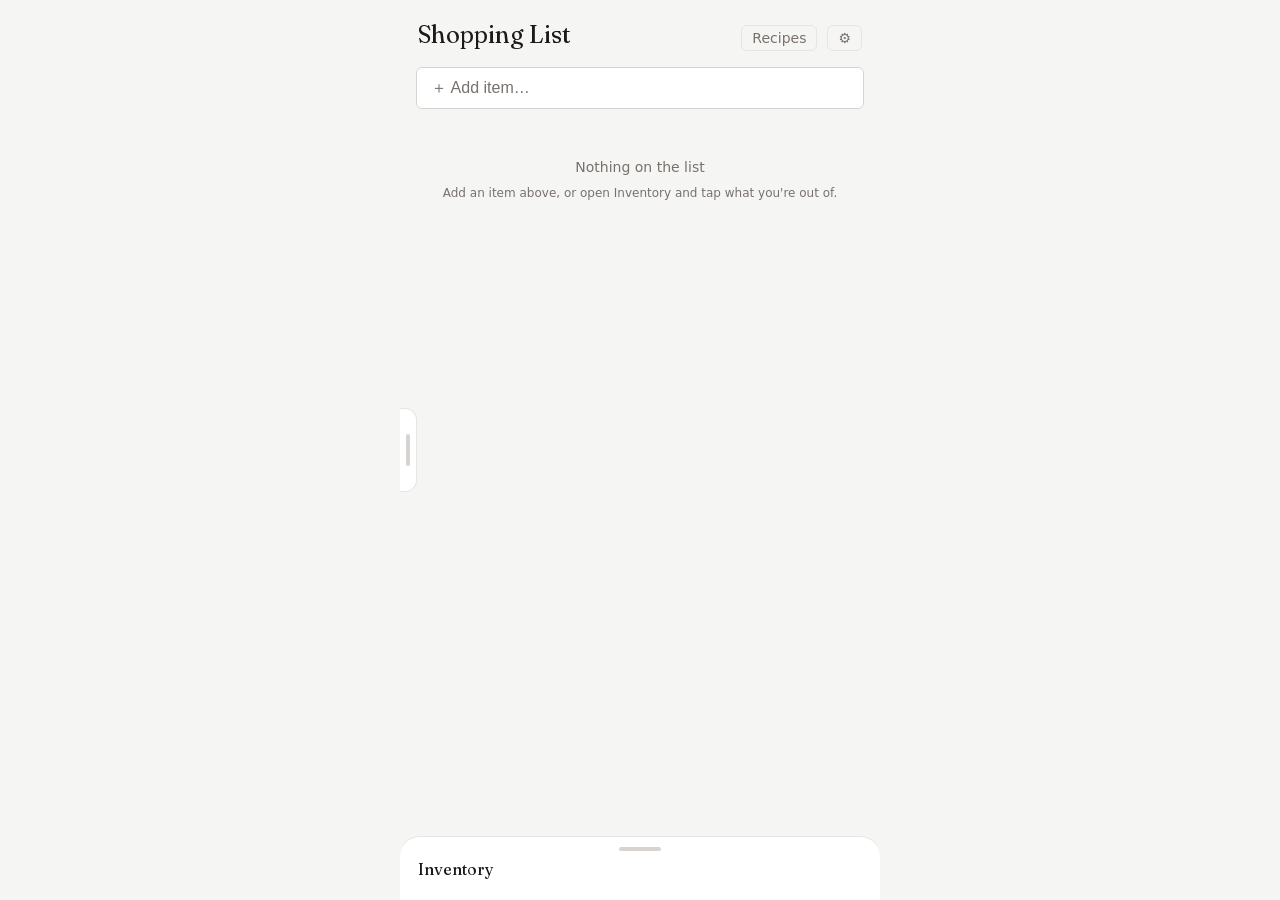
==== index.html @ 705f520a "Match the icon and favicon to Recipe Holder The home screen still gave the two apps away as unrelate" ====
<!DOCTYPE html>
<html lang="en">
<head>
<meta charset="utf-8">
<meta name="viewport" content="width=device-width, initial-scale=1, viewport-fit=cover">
<meta name="theme-color" content="#C2410C">
<title>Grocery</title>
<!-- Before the stylesheet, and inline rather than a file: this has to run
     before first paint or every cold load flashes the light theme before
     settling on dark. A stored choice wins; otherwise follow the OS. -->
<script>(function(){try{var t=localStorage.getItem("theme");
var d=t?t==="dark":matchMedia("(prefers-color-scheme: dark)").matches;
if(d)document.documentElement.classList.add("dark")}catch(e){}})()</script>
<link rel="manifest" href="manifest.json">
<link rel="apple-touch-icon" href="icons/icon-180.png">
<link rel="icon" href="icons/favicon-32.png" sizes="32x32" type="image/png">
<link rel="icon" href="icons/favicon-16.png" sizes="16x16" type="image/png">
<link rel="stylesheet" href="assets/style.css">
</head>
<body>
<div id="banner" hidden><span id="banner-text"></span><button id="banner-dismiss" aria-label="Dismiss">✕</button></div>

<header class="appbar">
  <h1>Shopping List</h1>
  <span class="sub" id="list-sub"></span>
  <!-- target=_blank so Android hands this to the installed Recipe Holder app.
       A same-context navigation out of this PWA's scope is rendered by Chrome
       in an in-app Custom Tab, with a browser bar pinned over the top. -->
  <a id="recipes-link" href="https://recipe-holder-eight.vercel.app/recipes" target="_blank" rel="noopener">Recipes</a>
  <button id="settings-btn" aria-label="Settings">⚙</button>
</header>

<form id="add-form">
  <div class="autocomplete-wrapper">
    <input id="add-input" placeholder="＋ Add item…" autocomplete="off" aria-label="Add item">
    <div id="autocomplete-list" class="autocomplete-items" hidden></div>
  </div>
</form>

<main id="list"></main>

<button id="complete-trip" hidden>Complete trip</button>

<button id="meals-tab" aria-label="Meals" aria-expanded="false" aria-controls="meals-drawer">
  <span class="tab-grip"></span>
</button>
<aside id="meals-drawer" aria-hidden="true" inert>
  <div class="drawer-head">
    <h3>Meals</h3>
    <button id="meal-save" disabled>＋ Save list</button>
  </div>
  <!-- type=search for the UA's own clear affordance; the drawer is narrow and
       a separate clear button would crowd the field. Hidden by renderMeals
       until there is something to search. -->
  <div id="meal-search-row" hidden>
    <!-- Inline SVG, not ⌕ (U+2315): that glyph is missing from enough system
         fonts that it renders as a small off-baseline squiggle or a tofu box.
         currentColor keeps it on the same token as the placeholder. -->
    <svg class="search-icon" viewBox="0 0 16 16" aria-hidden="true" fill="none"
         stroke="currentColor" stroke-width="1.6" stroke-linecap="round">
      <circle cx="7" cy="7" r="4.5"></circle><path d="M10.4 10.4 14 14"></path>
    </svg>
    <input id="meal-search" type="search" placeholder="Search" aria-label="Search meals" autocomplete="off">
  </div>
  <div id="meals-list"></div>
</aside>
<div id="meals-scrim" hidden></div>

<section id="sheet">
  <div id="sheet-bar">
    <div class="grabber"></div>
    <div class="peek">
      <strong>Inventory</strong>
      <span id="peek-pills"></span>
      <button id="inv-add" hidden>＋ Add</button>
    </div>
  </div>
  <div id="sheet-content"><div id="inv-grid"></div></div>
</section>

<dialog id="item-dialog" tabindex="-1">
  <form id="item-form">
    <h3 id="item-dialog-title">Edit item</h3>
    <label>Name <input name="name" required></label>
    <!-- Not a <select>: Android's native popup mislays out its own radio dots
         (they jump inline next to the label) and the page cannot style them.
         This picker is ordinary markup, so the layout is ours. Rows are radios
         named "category", which keeps form.elements.category.value working.
         Built in openItemDialog from Store.categoryChoices, so categories that
         arrived via import are selectable and preserved. -->
    <div class="field">Category
      <button type="button" id="category-btn" class="picker-btn"
              aria-expanded="false" aria-controls="category-list">
        <span id="category-current"></span>
      </button>
      <div id="category-list" class="picker-list" hidden></div>
    </div>
    <label>Unit (label only) <input name="unit" placeholder="e.g. cartons"></label>
    <label class="check-label"><input type="checkbox" name="tracked"> Track in inventory</label>
    <label>Stock <input type="number" name="stock" min="0" value="0"></label>
    <label>Low at <input type="number" name="lowAt" min="0" value="1"></label>
    <div id="price-history"></div>
    <menu>
      <button type="submit" value="save" class="btn-clay">Save</button>
      <button type="button" value="delete" class="btn-danger" id="item-delete">Delete</button>
      <button type="button" value="cancel" id="item-cancel">Cancel</button>
    </menu>
  </form>
</dialog>

<dialog id="trip-dialog" tabindex="-1">
  <!-- novalidate: the submit handler sanitizes prices itself (rounds to cents,
       skips junk). Native validation would instead block the whole trip. -->
  <form id="trip-form" novalidate>
    <h3>Complete trip</h3>
    <p class="dialog-note">Add what you paid, or leave blank to skip.</p>
    <label>Store <input name="store" list="store-names" placeholder="e.g. Trader Joe's" autocomplete="off"></label>
    <datalist id="store-names"></datalist>
    <div id="trip-prices"></div>
    <menu>
      <button type="submit" class="btn-clay">Finish trip</button>
      <button type="button" id="trip-cancel">Cancel</button>
    </menu>
  </form>
</dialog>

<dialog id="meal-dialog">
  <form id="meal-form">
    <h3 id="meal-dialog-title">Save list as meal</h3>
    <p class="dialog-note" id="meal-dialog-note"></p>
    <label>Name <input name="name" required placeholder="e.g. Tacos" autocomplete="off"></label>
    <menu>
      <button type="submit" class="btn-clay">Save</button>
      <button type="button" class="btn-danger" id="meal-delete">Delete</button>
      <button type="button" id="meal-cancel">Cancel</button>
    </menu>
  </form>
</dialog>

<dialog id="preflight-dialog" tabindex="-1">
  <form id="preflight-form">
    <h3 id="preflight-dialog-title">Add Meal</h3>
    <div id="preflight-items" class="preflight-list"></div>
    <menu>
      <button type="submit" class="btn-clay">Add to list</button>
      <button type="button" id="preflight-cancel">Cancel</button>
    </menu>
  </form>
</dialog>

<dialog id="settings-dialog" tabindex="-1">
  <div class="dialog-head">
    <h3>Settings</h3>
    <button id="settings-close" class="dialog-x" aria-label="Close">✕</button>
  </div>
  <menu>
    <div class="settings-field">
      <label for="display-name-input">Your name</label>
      <input type="text" id="display-name-input" placeholder="e.g. Alex" autocomplete="off">
    </div>
    <h4 class="settings-head">Appearance</h4>
    <!-- The input stays the control (label, keyboard, checked state); .switch is
         painted from its :checked state, so nothing here needs JS to look right. -->
    <label class="setting-card">
      <span class="setting-text">
        <span class="setting-title">Dark mode</span>
        <span class="setting-desc" id="theme-desc">Off — follows your system until you choose here.</span>
      </span>
      <input type="checkbox" id="theme-toggle" class="switch-input">
      <span class="switch" aria-hidden="true"></span>
    </label>
    <section id="sync-panel" hidden>
      <h4 class="sync-head">Sync</h4>
      <div id="sync-body"></div>
    </section>
    <button id="export-btn">Export JSON</button>
    <button id="export-pantry-btn">Export pantry</button>
    <p class="dialog-note">Export JSON backs up everything. Export pantry saves just what you have in stock — hand it to an AI to get a meal suggestion.</p>
    <label class="import-label">Add from file<input type="file" id="merge-file" accept="application/json,.json" hidden></label>
    <label class="import-label btn-danger">Restore from backup<input type="file" id="restore-file" accept="application/json,.json" hidden></label>
    <p class="dialog-note">Add merges a file in (nothing is deleted). Restore replaces everything.</p>
    <p class="dialog-note" style="text-align:center; margin-top:12px; opacity:.5;">v49</p>
  </menu>
</dialog>

<script src="assets/store.js"></script>
<script src="assets/sync-config.js"></script>
<script src="assets/sync.js"></script>
<script src="assets/app.js"></script>
<!-- Theme toggle. Inline, next to the pre-paint script it shares a storage key
     with, rather than in app.js — the two are one thought. The checkbox reads
     the DOM class instead of keeping its own state, so they cannot disagree. -->
<script>
(function () {
  var root = document.documentElement;
  var box = document.getElementById('theme-toggle');
  var read = function () { try { return localStorage.getItem('theme'); } catch (e) { return null; } };

  /* Re-read the class every time the sheet opens rather than trusting the
     checkbox's own state, so a theme changed from anywhere else — the OS, a
     second tab — can never show up here as the wrong switch position. */
  var desc = document.getElementById('theme-desc');
  var sync = function () {
    box.checked = root.classList.contains('dark');
    /* Name the state, then say who is driving it. Until the toggle is touched
       there is no stored choice and the OS still wins, which is worth saying
       once rather than letting the switch look like it drifts on its own. */
    desc.textContent = (box.checked ? 'On' : 'Off') +
      (read() ? '' : ' — follows your system until you choose here.');
  };
  sync();
  document.getElementById('settings-btn').addEventListener('click', sync);

  box.addEventListener('change', function () {
    root.classList.toggle('dark', box.checked);
    try { localStorage.setItem('theme', box.checked ? 'dark' : 'light'); } catch (e) {}
    sync();
  });

  /* No stored choice means "follow the OS" — so keep following it, including
     while the app is open. Once the toggle is used, the choice is sticky. */
  matchMedia('(prefers-color-scheme: dark)').addEventListener('change', function (e) {
    if (read()) return;
    root.classList.toggle('dark', e.matches);
    sync();
  });
})();
</script>
</body>
</html>
---- assets/style.css ----
/* Fraunces is self-hosted rather than pulled from Google: the app has to render
   correctly offline, which means the font file must be precacheable by sw.js.
   Latin subset only — 67KB is already the largest asset here, and the italic
   file would double that for one 13px "added by" label, which the browser can
   synthesise acceptably. */
@font-face {
  font-family: 'Fraunces';
  src: url('fraunces-latin.woff2') format('woff2');
  font-weight: 400 700;
  font-style: normal;
  font-display: swap;
}

/* House style (STYLE_GUIDE.md) — light is the default set, .dark inverts the
   same ramp. Neutrals are stone: warm, so the page reads as paper. */
:root {
  /* Matched against Recipe Holder on-device, not against the guide's hex
     column: the page is stone, a shade off white, and the cards are white.
     The cream in §1 is the manifest's splash colour, not the page. */
  --canvas: #f5f5f4; --surface: #ffffff; --surface-2: #ffffff;
  --ink: #1c1917; --muted: #78716c; --hairline: #e7e5e4;
  /* On the page, a card is white against stone. Inside a white container —
     the sheet, the drawer, a dialog — that relationship has no room left, so
     the thing *inside* steps down instead of up. One rule, both directions:
     a container is white, what sits in it is --fill. */
  --fill: #f0efed;
  /* Hairlines and typeable borders are one step apart in the guide. At the
     hairline weight an input's edge disappears against a white fill, so
     anything you can type into takes the heavier line. */
  --field-line: #d6d3d1;
  /* --clay is the *primary fill* — Complete trip, Save, the checked circles —
     and Recipe Holder's primary is stone-900, not the brand orange. The orange
     survives where Recipe Holder puts it: the status bar and the manifest.
     "One accent, one primary": everything filled here is the same near-black. */
  --clay: #1c1917; --clay-deep: #44403c;
  --ribbon: #78716c;
  /* Stock state, not accent. Green / gold / red stay mutually distinguishable
     at 9px and readable as text (--out is also the destructive colour).
     --low is a dot only, never text, which is what lets it be this bright.
     --out drops its blue channel to sit at hue 4° rather than red-600's 0° —
     a pure-red hue this light reads pink against paper. */
  --ok: #4d7c0f; --low: #e8c44e; --out: #d92310;
  --serif: Fraunces, Georgia, "Source Serif Pro", Charter, serif;
  --sans: Inter, system-ui, -apple-system, Arial, sans-serif;
  /* Native controls (checkboxes) default to system blue — the one cool colour
     in an all-warm palette. Pointing at the variable rather than a literal
     keeps them inside the accent family in both themes. */
  accent-color: var(--clay);
}

/* Invert the whole ramp, never part of one: a half-inverted ramp is how you get
   bright outlines on near-black text. Every pairing above keeps its contrast. */
.dark {
  --canvas: #3d3d3d; --surface: #4a4a4a; --surface-2: #4f4f4f;
  --ink: #f8f8f8; --muted: #b4b4b4; --hairline: #5c5c5c;
  /* Dark already had the headroom light did not: a container is #4f4f4f and
     what sits in it steps down to #4a4a4a on its own. */
  --fill: #4a4a4a;
  --field-line: #6e6e6e;
  /* The per-utility escape the guide warns about, and the reason --clay is a
     variable rather than the same literal as --ink: both are stone-900 in
     light, but inverted wholesale the primary button becomes near-white and
     glares. Headings still want that contrast, so only the fill steps back. */
  --clay: #d4d4d4; --clay-deep: #bdbdbd;
  /* Dark's marker was never the problem — on this ground #d4d4d4 already
     reads as grey rather than as a filled button. */
  --ribbon: #d4d4d4;
  --ok: #8ec06d; --low: #e0b64a; --out: #ef6a5a;
}
* { box-sizing: border-box; margin: 0; padding: 0; }

/* The UA default ring renders amber on a warm canvas, which reads as the ochre
   "low stock" signal. Ink is neutral and unambiguous on either ground. */
:focus-visible { outline: 2px solid var(--ink); outline-offset: 2px; }
::selection { background: var(--clay); color: var(--canvas); }
html, body { height: 100%; }
body {
  font-family: var(--sans); background: var(--canvas); color: var(--ink);
  max-width: 480px; margin: 0 auto; display: flex; flex-direction: column;
}
h1, h3 { font-family: var(--serif); font-weight: 400; }
button { font-family: var(--sans); cursor: pointer; }

.appbar { padding: 20px 18px 8px; display: flex; align-items: baseline; gap: 10px; }
.appbar h1 { font-size: 24px; }
.appbar .sub { font-size: 12px; color: var(--muted); }
/* Sits before the gear and takes the auto margin, so the gear stays hard
   right and the pair reads as one group. */
#recipes-link { margin-left: auto; border: 1px solid var(--hairline); color: var(--muted); border-radius: 6px; padding: 4px 10px; font-size: 14px; text-decoration: none; }
#settings-btn { background: none; border: 1px solid var(--hairline); color: var(--muted); border-radius: 6px; padding: 4px 10px; font-size: 14px; }

#add-form { padding: 8px 16px 4px; }
#add-input {
  width: 100%; background: var(--surface); border: 1px solid var(--field-line);
  border-radius: 6px; padding: 11px 14px; color: var(--ink); font-size: 16px; /* iOS zooms below 16px */
}
#add-input::placeholder { color: var(--muted); }

.autocomplete-wrapper { position: relative; }
.autocomplete-items {
  position: absolute; top: 100%; left: 0; right: 0; z-index: 99;
  background: var(--surface); border: 1px solid var(--hairline);
  border-radius: 12px; margin-top: 4px; box-shadow: 0 4px 12px rgba(0,0,0,0.15);
  max-height: 250px; overflow-y: auto;
}
.autocomplete-item {
  padding: 10px 14px; cursor: pointer; border-bottom: 1px solid var(--hairline);
  font-family: var(--serif); color: var(--ink); display: flex; align-items: center; justify-content: space-between;
}
.autocomplete-item:last-child { border-bottom: none; }
.autocomplete-stock { font-size: 11px; color: var(--muted); }

#list { flex: 1; padding: 4px 16px 140px; overflow-y: auto; }
.cat { font-size: 11px; font-weight: 600; color: var(--muted); text-transform: uppercase; letter-spacing: .08em; margin: 14px 2px 6px; }
.row {
  display: flex; align-items: center; gap: 11px; background: var(--surface);
  border: 1px solid var(--hairline); border-radius: 12px; padding: 9px 13px; margin-bottom: 6px;
  font-family: var(--serif); font-size: 16px;
  user-select: none; -webkit-user-select: none; -webkit-touch-callout: none;
  touch-action: pan-y;  /* let browser handle vertical scroll; JS handles horizontal */
  position: relative;
}
/* Lifted: the row has physically detached from the list.
   Shadow, rotation, and position are all set inline by JS. */
.row.lifted { z-index: 50; pointer-events: auto; }
.check {
  width: 22px; height: 22px; border-radius: 50%; border: 1.5px solid var(--muted);
  background: none; flex: none; color: transparent; font-size: 13px; line-height: 1; padding: 0;
}
.row.done .check { background: var(--clay); border-color: var(--clay); color: var(--canvas); }
.row.done .name { text-decoration: line-through; color: var(--muted); }
.row .name { flex: 1; min-width: 0; overflow: hidden; text-overflow: ellipsis; white-space: nowrap; }
.added-by {
  font-family: var(--serif); font-style: italic; font-weight: 400; font-size: 13px;
  color: var(--muted); margin-left: 5px; opacity: 1; transition: opacity 1.5s ease;
  display: inline;
}
.added-by.faded { opacity: 0; }
.unit { font-family: var(--sans); font-size: 12px; color: var(--muted); flex: none; }
.track-btn { font-size: 11px; color: var(--muted); background: none; border: 1px solid var(--hairline); border-radius: 999px; padding: 2px 8px; flex: none; }
.stepper { flex: none; display: flex; align-items: center; gap: 6px; }
.step-btn { width: 26px; height: 26px; border-radius: 50%; border: 1px solid var(--hairline); background: none; color: var(--ink); font-size: 14px; padding: 0; }
.qty { font-size: 13px; min-width: 16px; text-align: center; }

/* Detached from the layout, so per the system's own rule it casts a shadow —
   without one it read as slicing through whatever row it floated over. */
#complete-trip {
  position: fixed; left: 50%; transform: translateX(-50%); bottom: 78px; z-index: 5;
  background: var(--clay); color: var(--canvas); border: none; font-weight: 600; font-size: 15px;
  padding: 12px 28px; border-radius: 0 0 6px 6px;
  box-shadow: 0 4px 14px rgba(0, 0, 0, .22);
}
#complete-trip:active { background: var(--clay-deep); }

#sheet {
  position: fixed; left: 50%; transform: translateX(-50%); bottom: 0; width: 100%; max-width: 480px;
  background: var(--surface-2); border-top: 1px solid var(--hairline);
  border-radius: 20px 20px 0 0; z-index: 10;
  height: 64px; transition: height .25s ease; overflow: hidden;
  display: flex; flex-direction: column;
}
#sheet.open { height: 86vh; }
#sheet-bar { padding: 10px 18px 14px; flex: none; cursor: pointer; -webkit-user-select: none; user-select: none; touch-action: none; }
.grabber { width: 42px; height: 4px; background: var(--field-line); border-radius: 2px; margin: 0 auto 8px; }
.peek { display: flex; align-items: center; gap: 8px; font-size: 13px; }
.peek strong { font-family: var(--serif); font-weight: 400; font-size: 16px; }
.pill { display: inline-flex; align-items: center; gap: 5px; background: var(--fill); border: 1px solid var(--hairline); border-radius: 999px; padding: 3px 10px; font-size: 12px; color: var(--muted); }
.dot { width: 9px; height: 9px; border-radius: 50%; flex: none; display: inline-block; }
.dot.ok { background: var(--ok); } .dot.low { background: var(--low); } .dot.out { background: var(--out); }
/* Syncing is a mode, not a stock status, so it takes the neutral hue rather
   than borrowing one of the three status colours. */
.dot.pending { background: var(--muted); }
.sync-head { font-size: 13px; color: var(--muted); text-transform: uppercase; letter-spacing: .08em; margin-bottom: 8px; }
#sync-panel { border-bottom: 1px solid var(--hairline); padding-bottom: 14px; margin-bottom: 14px; }
#sync-panel .pill { margin-bottom: 6px; }
/* Sits inside the dialog because a modal dialog's top layer beats any z-index
   the page banner could use. Sienna is the established "out"/problem hue. */
/* The email path is folded away: joining with a code is the common case, and
   the built-in mailer allows only 2 messages an hour, so email should not be
   the thing a new member reaches for first. */
#sync-email-more { margin-top: 10px; }
#sync-email-more summary { font-size: 13px; color: var(--muted); cursor: pointer; padding: 4px 0; }
#sync-email-more[open] summary { margin-bottom: 6px; }
#sync-code { font-family: var(--sans); letter-spacing: .14em; text-transform: uppercase; }
#sync-panel button[disabled] { opacity: .6; }
/* .dialog-note carries a -6px top margin to tuck under a heading. This one sits
   under a row of buttons instead, where that pull collides with them — it is a
   separate thought from the actions, so it gets separation rather than none. */
#sync-diag { margin: 10px 0 12px; font-variant-numeric: tabular-nums; }
.sync-error { font-size: 13px; color: var(--out); margin-top: 8px; }
.sync-error[hidden] { display: none; }
#inv-add { margin-left: auto; font-size: 12px; color: var(--ink); background: none; border: 1px solid var(--hairline); border-radius: 999px; padding: 3px 10px; }
#sheet-content { overflow-y: auto; padding: 0 16px 24px; }
/* This header is a control, not a label: tapping it collapses the category, and
   the scene for that is one hand on a phone while walking. At 11px with no
   padding the hit area was the height of the text — roughly 13px, well under
   any reachable target. min-height carries it to the 44px floor while the text
   itself stays a quiet uppercase marker rather than becoming a heading. */
.inv-cat {
  font-size: 13px; font-weight: 600; color: var(--muted); text-transform: uppercase;
  letter-spacing: .08em; margin: 10px 0 6px; padding: 0 2px; min-height: 44px;
  display: flex; align-items: center; gap: 8px; cursor: pointer;
  user-select: none; -webkit-user-select: none;
}
.inv-cat::after {
  content: '▾'; font-size: 12px; transition: transform .2s ease;
}
.inv-cat.collapsed::after { transform: rotate(-90deg); }
.inv-cat.collapsed + .tile-grid { display: none; }
.tile-grid { display: grid; grid-template-columns: repeat(4, minmax(0, 1fr)); gap: 6px; }
.tile {
  aspect-ratio: 1; min-width: 0; overflow: hidden; position: relative;
  background: var(--fill); border: 1px solid var(--hairline); border-radius: 12px;
  padding: 6px; display: flex; flex-direction: column; text-align: left; color: var(--ink);
  font-family: inherit;
  user-select: none; -webkit-user-select: none; -webkit-touch-callout: none;
}
.tile .name {
  font-family: var(--serif); font-size: 12.5px; line-height: 1.2;
  display: -webkit-box; -webkit-line-clamp: 2; -webkit-box-orient: vertical; overflow: hidden;
}
/* Only on-list tiles carry the ribbon, so only they give up room to it. 6px is
   the ceiling: at 8px a two-line name like "Sourdough loaf" starts losing its
   first word. Names stay top-aligned and the clamp keeps its ellipsis — the
   ribbon still slightly covers the first line, which is the accepted look. */
.tile.on-list .name { padding-right: 6px; }
.tile .bottom { margin-top: auto; display: flex; align-items: center; gap: 4px; }
.meta { display: inline-flex; align-items: center; gap: 4px; }
.count { font-weight: 600; font-size: 11px; color: var(--ink); background: none; border: none; padding: 0 2px; }
.stock-step { display: none; width: 20px; height: 20px; font-size: 12px; }
.tile.editing .stock-step { display: inline-flex; align-items: center; justify-content: center; }
/* Last price sits below the count in the hierarchy: muted, lighter weight. */
.tile .price { font-size: 10.5px; color: var(--muted); font-weight: 400; margin-left: auto; }
.tile.editing .price { display: none; }
/* Off the primary token deliberately. A corner marker on a dozen tiles at once
   is not the one primary action on the screen, and at --clay it was a grid of
   black flags shouting over the names. Stone-500 still carries a --canvas
   check at 4.9:1 — a step lighter and the tick starts to disappear. */
.ribbon {
  position: absolute; top: 0; right: 0; width: 28px; height: 28px;
  background: var(--ribbon); color: var(--canvas);
  clip-path: polygon(0 0, 100% 0, 100% 100%);
  display: flex; align-items: flex-start; justify-content: flex-end;
  padding: 2px 4px 0 0; font-size: 10px; font-weight: 700;
}

/* Long-press armed: the dialog opens on release, so the hold needs to show
   it registered. Clay = action state, consistent with #complete-trip. */
.row.pressing, .tile.pressing { border-color: var(--clay); }

/* A list row for something you already have plenty of. Dimmed rather than
   struck through — strikethrough already means "in my basket" (.row.done).
   De-emphasised per element rather than with a blanket opacity: a .5 alpha on
   the whole row dropped "have N" to 2.8:1, and that note is the thing that
   explains why the row is dimmed at all. */
.row.have .name { color: var(--muted); }
.row.have .check { opacity: .5; }
.row .have-note { font-family: var(--sans); font-size: 11px; color: var(--muted); }

/* ---- Meals drawer (V3) ----
   Anchored to the centred 480px column, not the viewport, so the tab hugs the
   list's left edge on desktop the way it does on a phone. */
/* The hit area stays 28×84 — V4 enlarged it from 17px precisely so a thumb
   could find it. Only the *painted* tab is 16px: below 480px the column is
   flush to the viewport edge, so a 28px painted tab sat on top of the list and
   clipped the category labels ("MEAT" rendered as "EAT"). 16px stops exactly
   at the list's 16px gutter. */
#meals-tab {
  position: fixed; top: 50%; left: max(0px, calc(50% - 240px)); transform: translateY(-50%);
  z-index: 6; width: 28px; height: 84px;
  background: none; border: none; padding: 0;
  display: flex; align-items: center; justify-content: flex-start;
}
#meals-tab::before {
  content: ''; position: absolute; top: 0; bottom: 0; left: 0; width: 16px;
  background: var(--surface-2); border: 1px solid var(--hairline); border-left: none;
  border-radius: 0 12px 12px 0;
}
#meals-tab .tab-grip {
  position: relative; margin-left: 6px;
  width: 4px; height: 32px; background: var(--field-line); border-radius: 2px;
}
#meals-tab[aria-expanded="true"] { opacity: 0; pointer-events: none; }

#meals-scrim { position: fixed; inset: 0; z-index: 14; background: rgba(0, 0, 0, .45); }
#meals-scrim[hidden] { display: none; }

/* translateX(-100%) only clears the screen when the column is flush to the
   viewport edge. Wider than 480px there's a gutter, and the "closed" drawer sat
   in it in plain sight. visibility keeps it gone until it's actually open, and
   is delayed by the slide duration so the close animation still plays. */
#meals-drawer {
  position: fixed; top: 0; bottom: 0; left: max(0px, calc(50% - 240px)); z-index: 15;
  width: min(78vw, 300px); background: var(--surface-2);
  border-right: 1px solid var(--hairline);
  transform: translateX(-100%); visibility: hidden;
  transition: transform .25s ease, visibility 0s linear .25s;
  display: flex; flex-direction: column;
}
#meals-drawer.open {
  transform: translateX(0); visibility: visible;
  transition: transform .25s ease, visibility 0s;
}
.drawer-head {
  display: flex; align-items: center; gap: 10px; flex: none;
  padding: 22px 14px 10px; border-bottom: 1px solid var(--hairline);
}
.drawer-head h3 { font-size: 20px; }
#meal-save {
  margin-left: auto; font-size: 12px; color: var(--ink); background: none;
  border: 1px solid var(--hairline); border-radius: 999px; padding: 3px 10px;
}
#meal-save:disabled { color: var(--muted); opacity: .5; cursor: default; }
/* Subtle by construction: no box, no fill, just a glyph and a hairline under
   the whole row. The drawer is 300px wide and the meals are the content — a
   bordered field here would outweigh the things it searches. */
#meal-search-row {
  flex: none; display: flex; align-items: center; gap: 8px;
  padding: 2px 14px; border-bottom: 1px solid var(--hairline);
}
#meal-search-row[hidden] { display: none; }
.search-icon { width: 16px; height: 16px; color: var(--muted); flex: none; }
#meal-search {
  flex: 1; min-width: 0; background: none; border: none; padding: 11px 0;
  color: var(--ink); font-family: var(--sans); font-size: 16px; /* iOS zooms below 16px */
}
#meal-search::placeholder { color: var(--muted); }
#meal-search:focus { outline: none; }
/* The ring belongs on the row, not the borderless input inside it. */
#meal-search-row:focus-within { border-bottom-color: var(--ink); }
/* WebKit's own clear button is a dark blob on dark ground; the glyph is
   inherited from the text colour instead. */
#meal-search::-webkit-search-cancel-button {
  -webkit-appearance: none; appearance: none;
  width: 16px; height: 16px; cursor: pointer;
  background: currentColor; opacity: .45;
  mask: url('data:image/svg+xml,<svg xmlns="http://www.w3.org/2000/svg" viewBox="0 0 16 16"><path d="M4 4l8 8M12 4l-8 8" stroke="black" stroke-width="2" fill="none"/></svg>') center / contain no-repeat;
}

#meals-list { overflow-y: auto; padding: 6px 10px 20px; }

.meal {
  display: block; width: 100%; text-align: left; background: var(--fill);
  border: 1px solid var(--hairline); border-radius: 12px;
  padding: 9px 12px; margin-top: 6px; color: var(--ink);
  user-select: none; -webkit-user-select: none; -webkit-touch-callout: none;
}
.meal.pressing { border-color: var(--clay); }
.meal .meal-name { display: block; font-family: var(--serif); font-size: 16px; }
/* One line, faded at the right rather than ellipsed. The mask always applies;
   short summaries simply have nothing in the faded zone to show. */
.meal .meal-items {
  display: block; font-family: var(--sans); font-size: 11.5px; color: var(--muted);
  margin-top: 2px; white-space: nowrap; overflow: hidden;
  -webkit-mask-image: linear-gradient(to right, #000 calc(100% - 28px), transparent);
  mask-image: linear-gradient(to right, #000 calc(100% - 28px), transparent);
}
.drawer-empty { color: var(--muted); font-size: 13px; padding: 14px 4px; line-height: 1.5; }

/* Empty states were an uppercase category label with inline styles — a label
   shape carrying sentence copy. Sans, not serif: this is the app talking, not
   an item the user named. */
.empty { text-align: center; color: var(--muted); font-size: 14px; line-height: 1.5; padding: 40px 20px; }
.empty .empty-hint { display: block; font-size: 12px; margin-top: 6px; }

#banner {
  position: sticky; top: 0; z-index: 20;
  background: var(--surface-2); border-bottom: 1px solid var(--hairline); color: var(--ink);
  padding: 10px 14px; font-size: 13px; display: flex; gap: 10px; align-items: center;
}
#banner[hidden] { display: none; }
#banner button { margin-left: auto; background: none; border: none; color: var(--muted); font-size: 15px; }

dialog {
  background: var(--surface-2); color: var(--ink); border: 1px solid var(--hairline);
  border-radius: 12px; padding: 20px; width: min(90vw, 360px); margin: auto;
  /* Settings has grown past a small phone's viewport; without a cap the
     dialog overflows and the last controls become unreachable. */
  max-height: 85vh; overflow-y: auto;
}
dialog::backdrop { background: rgba(0, 0, 0, .55); }
dialog h3 { font-size: 20px; margin-bottom: 12px; }
/* Dismissal belongs at the top corner where a sheet's close always is, not at
   the bottom of a scrolling stack of actions where you have to travel past
   everything else to leave. */
.dialog-head { display: flex; align-items: center; margin-bottom: 12px; }
.dialog-head h3 { margin-bottom: 0; }
.dialog-x {
  margin: -10px -8px -10px auto; flex: none;
  width: 44px; height: 44px;              /* the glyph is 15px; the target is not */
  display: flex; align-items: center; justify-content: center;
  background: none; border: none; border-radius: 6px;
  color: var(--muted); font-size: 15px; line-height: 1; padding: 0;
}
dialog label, dialog .field { display: block; font-size: 12px; color: var(--muted); margin-bottom: 10px; }
dialog .field { position: relative; z-index: 1; }
dialog input:not([type="checkbox"]), dialog select {
  width: 100%; margin-top: 4px; background: var(--surface); border: 1px solid var(--field-line);
  border-radius: 6px; padding: 9px 10px; color: var(--ink);
  /* 16px is a functional minimum, not a taste call: iOS Safari zooms the whole
     page whenever a focused input is smaller, which jerks the dialog around
     mid-typing and cannot be undone without a manual pinch. */
  font-size: 16px;
}

/* Category picker — replaces a <select> so the selection dots are ours to
   position; Android's native popup drifts them inline next to the label.
   Matches the field styling above when closed, the preflight list when open. */
.picker-btn {
  width: 100%; margin-top: 4px; background: var(--surface); border: 1px solid var(--field-line);
  border-radius: 6px; padding: 8px 10px; color: var(--ink); font-size: 14px;
  display: flex; align-items: center; gap: 8px; text-align: left;
}
.picker-btn::after {
  content: '▾'; margin-left: auto; font-size: 10px; color: var(--muted);
  transition: transform .2s ease;
}
.picker-btn[aria-expanded="true"]::after { transform: rotate(180deg); }
.picker-list {
  position: absolute; left: 0; right: 0; top: 100%; z-index: 10;
  max-height: 38vh; overflow-y: auto; margin-top: 2px;
  border: 1px solid var(--hairline); border-radius: 12px;
  background: var(--fill); padding: 4px 0;
  box-shadow: 0 6px 16px rgba(0,0,0,0.22);
}
.picker-list[hidden] { display: none; }
.picker-row {
  display: flex; align-items: center; gap: 11px; padding: 9px 12px;
  border-bottom: 1px solid var(--hairline); cursor: pointer;
}
.picker-row:last-child { border-bottom: none; }
.picker-row input[type="radio"] { position: absolute; opacity: 0; pointer-events: none; }
/* The dot is a flex sibling of the label, pinned by margin-left:auto — it can
   never track the text width the way the native popup's did. */
.picker-check {
  width: 20px; height: 20px; border-radius: 50%; border: 1.5px solid var(--muted);
  flex: none; margin-left: auto; position: relative;
  transition: border-color .15s ease;
}
.picker-check::after {
  content: ''; position: absolute; inset: 3.5px; border-radius: 50%;
  background: var(--clay); transform: scale(0); transition: transform .15s ease;
}
.picker-row input:checked ~ .picker-check { border-color: var(--clay); }
.picker-row input:checked ~ .picker-check::after { transform: scale(1); }
.picker-row input:focus-visible ~ .picker-check { outline: 2px solid var(--clay); outline-offset: 2px; }
.picker-name { font-family: var(--serif); font-size: 16px; color: var(--ink); }
.picker-new {
  width: 100%; background: none; border: none; border-top: 1px solid var(--hairline);
  color: var(--muted); font-family: var(--serif); font-size: 16px; text-align: left;
}
/* Settings sections, matching Recipe Holder: an uppercase marker over a card
   that holds the control, rather than a bare checkbox in a stack of buttons.
   Same shape as .sync-head, which already did this for Sync. */
.settings-head {
  font-size: 13px; font-weight: 600; color: var(--muted); text-transform: uppercase;
  letter-spacing: .08em; margin: 6px 0 2px;
}
/* Beats `dialog label { display: block; font-size: 12px; color: var(--muted) }` */
.setting-card {
  display: flex !important; align-items: center; gap: 12px;
  background: var(--fill); border: 1px solid var(--hairline); border-radius: 12px;
  padding: 12px 14px; cursor: pointer;
  user-select: none; -webkit-user-select: none;
}
.setting-text { flex: 1; min-width: 0; }
.setting-title { display: block; font-size: 15px; color: var(--ink); }
.setting-desc { display: block; font-size: 12px; color: var(--muted); line-height: 1.4; margin-top: 2px; }

/* Off-screen rather than display:none — a hidden input is not focusable, and
   the switch has no other keyboard affordance. */
.switch-input { position: absolute; opacity: 0; pointer-events: none; }
.switch {
  flex: none; position: relative; width: 46px; height: 28px; border-radius: 999px;
  background: var(--field-line); transition: background .18s ease;
}
.switch::after {
  content: ''; position: absolute; top: 3px; left: 3px; width: 22px; height: 22px;
  border-radius: 50%; background: var(--surface);
  box-shadow: 0 1px 3px rgba(0, 0, 0, .28);
  transition: transform .18s ease;
}
.switch-input:checked ~ .switch { background: var(--clay); }
.switch-input:checked ~ .switch::after { transform: translateX(18px); }
.switch-input:focus-visible ~ .switch { outline: 2px solid var(--ink); outline-offset: 2px; }

dialog menu { display: flex; flex-direction: column; gap: 8px; margin-top: 14px; padding: 0; list-style: none; }
.dialog-note { font-size: 12px; color: var(--muted); margin: -6px 0 12px; }

/* Trip dialog: one price row per bought item */
#trip-prices { max-height: 44vh; overflow-y: auto; }

/* Pre-flight meal dialog */
.preflight-list {
  max-height: 40vh; overflow-y: auto;
  border: 1px solid var(--hairline); border-radius: 12px;
  background: var(--fill); padding: 4px 0; margin-bottom: 12px;
}
.preflight-row {
  display: flex; align-items: center; gap: 11px; padding: 8px 12px;
  border-bottom: 1px solid var(--hairline);
  cursor: pointer;
}
.preflight-row:last-child { border-bottom: none; }
.preflight-row input[type="checkbox"] { display: none; }
.preflight-check {
  width: 22px; height: 22px; border-radius: 50%; border: 1.5px solid var(--muted);
  background: none; flex: none; color: transparent; font-size: 13px; line-height: 1;
  display: inline-flex; align-items: center; justify-content: center;
  transition: background .15s ease, border-color .15s ease, color .15s ease;
  user-select: none; -webkit-user-select: none;
}
.preflight-check.checked {
  background: var(--clay); border-color: var(--clay); color: var(--canvas);
}
.preflight-name { flex: 1; font-family: var(--serif); font-size: 16px; }
.preflight-stock { flex: none; font-size: 12px; color: var(--muted); background: var(--canvas); padding: 2px 6px; border-radius: 999px; }
.preflight-row.dimmed .preflight-name { color: var(--muted); }

/* Fly-to-list animation */
.fly-pending { opacity: 0; }
.fly-clone {
  position: fixed; z-index: 9999; pointer-events: none;
  display: flex; align-items: center; gap: 11px; padding: 8px 12px;
  background: var(--surface); border-radius: 12px;
  box-shadow: 0 4px 16px rgba(0,0,0,.12);
  font-family: var(--serif); font-size: 16px;
  white-space: nowrap; overflow: hidden;
  /* motion is driven by the Web Animations API in app.js, not a CSS transition */
  will-change: transform, opacity;
}

.trip-row { display: flex; align-items: center; gap: 10px; margin-bottom: 8px; }
.trip-row .trip-name { font-family: var(--serif); font-size: 15px; flex: 1; overflow: hidden; text-overflow: ellipsis; white-space: nowrap; }
.trip-row .trip-qty { font-size: 11px; color: var(--muted); flex: none; }
/* id-scoped so it beats the generic `dialog input { width: 100% }` rule */
#trip-prices .trip-row input { width: 84px; flex: none; margin-top: 0; }

/* Price history in the item dialog */
#price-history:not(:empty) { border-top: 1px solid var(--hairline); margin: 4px 0 10px; padding-top: 10px; }
.hist-label { font-size: 11px; font-weight: 600; color: var(--muted); text-transform: uppercase; letter-spacing: .08em; margin-bottom: 6px; }
.hist-row { display: flex; gap: 8px; font-size: 13px; color: var(--muted); margin-bottom: 4px; }
.hist-row .hist-price { color: var(--ink); font-weight: 600; }
.hist-row .hist-date { margin-left: auto; font-size: 11px; }
#item-form menu { flex-direction: row; }
dialog menu button, .import-label {
  padding: 9px 12px; border-radius: 6px; border: 1px solid var(--hairline);
  background: none; color: var(--ink); font-size: 14px; text-align: center; flex: 1;
}
.import-label { display: block; font-size: 14px !important; color: var(--ink) !important; margin: 0 !important; cursor: pointer; }
.btn-clay { background: var(--clay); border: none !important; color: var(--canvas) !important; font-weight: 600; border-radius: 0 0 6px 6px !important; }
.btn-danger { color: var(--out) !important; border-color: var(--out) !important; }
.check-label { display: flex; align-items: center; gap: 8px; font-size: 13px; color: var(--ink); }
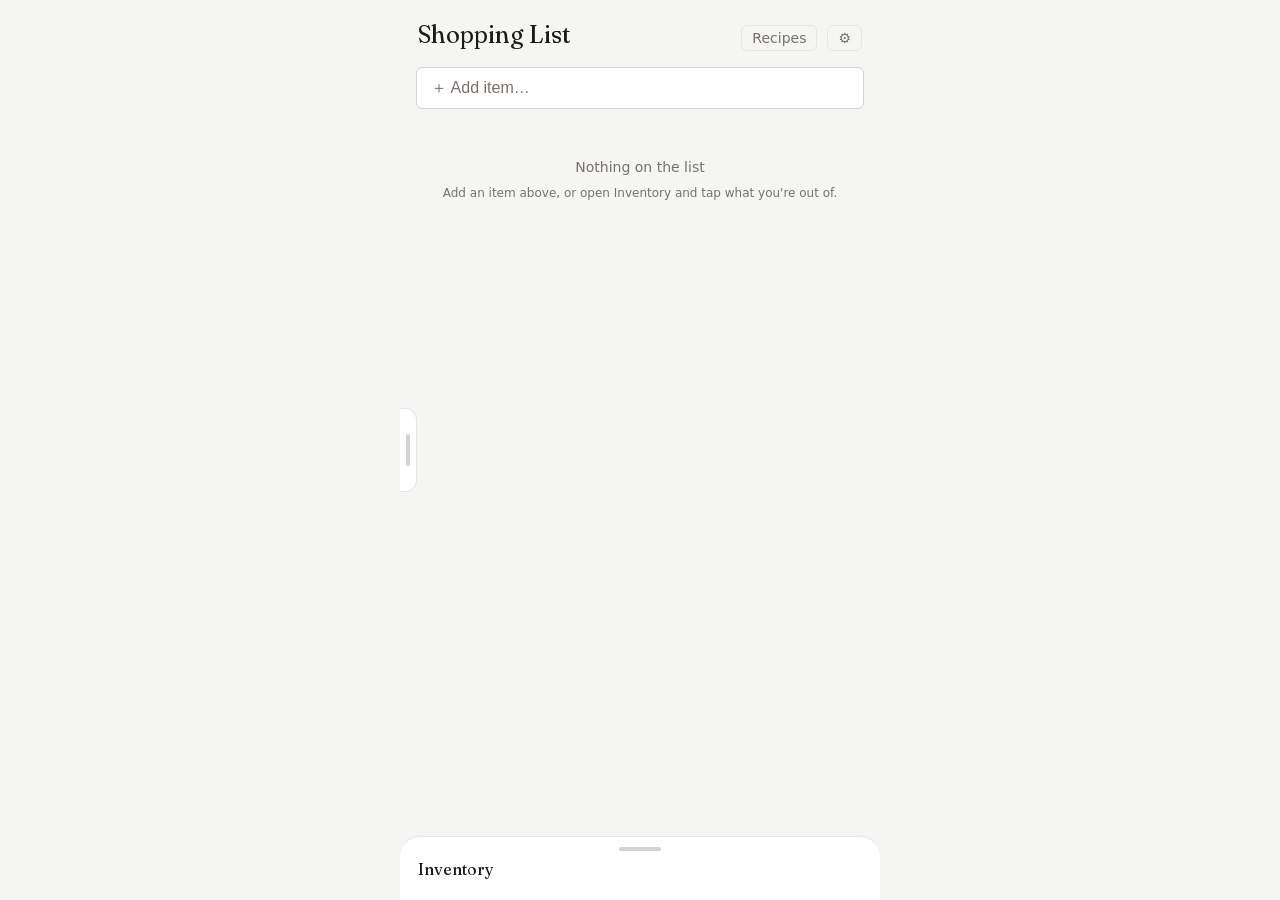
==== commit 85889295: "Add a What's new page to Settings There was no way for anyone but me to know what changed between up" ====
--- a/index.html
+++ b/index.html
@@ -179,11 +179,28 @@
     <label class="import-label">Add from file<input type="file" id="merge-file" accept="application/json,.json" hidden></label>
     <label class="import-label btn-danger">Restore from backup<input type="file" id="restore-file" accept="application/json,.json" hidden></label>
     <p class="dialog-note">Add merges a file in (nothing is deleted). Restore replaces everything.</p>
-    <p class="dialog-note" style="text-align:center; margin-top:12px; opacity:.5;">v49</p>
+    <h4 class="settings-head">About</h4>
+    <button type="button" id="notes-btn" class="setting-card">
+      <span class="setting-text">
+        <span class="setting-title">What’s new<span id="notes-dot" class="new-dot" hidden></span></span>
+        <span class="setting-desc" id="notes-desc">See what changed in recent updates.</span>
+      </span>
+      <span class="setting-chevron" aria-hidden="true">›</span>
+    </button>
+    <p class="dialog-note" style="text-align:center; margin-top:12px; opacity:.5;">v50</p>
   </menu>
 </dialog>
 
+<dialog id="notes-dialog" tabindex="-1">
+  <div class="dialog-head">
+    <h3>What’s new</h3>
+    <button id="notes-close" class="dialog-x" aria-label="Close">✕</button>
+  </div>
+  <div id="notes-body" class="notes-body"></div>
+</dialog>
+
 <script src="assets/store.js"></script>
+<script src="assets/patch-notes.js"></script>
 <script src="assets/sync-config.js"></script>
 <script src="assets/sync.js"></script>
 <script src="assets/app.js"></script>
--- a/assets/style.css
+++ b/assets/style.css
@@ -466,6 +466,49 @@
 .setting-text { flex: 1; min-width: 0; }
 .setting-title { display: block; font-size: 15px; color: var(--ink); }
 .setting-desc { display: block; font-size: 12px; color: var(--muted); line-height: 1.4; margin-top: 2px; }
+/* A row that opens something rather than toggling it. Left-aligned like the
+   cards above; the chevron is what says "there is more behind this". */
+button.setting-card { width: 100%; text-align: left; }
+.setting-chevron { flex: none; color: var(--muted); font-size: 18px; line-height: 1; }
+
+/* "Unread" marker. Deliberately --ink and not --clay: Clay-Is-Action reserves
+   clay for checked / on-list / submit / armed, and this is a notice, not a
+   state you put the app into. Neutral also survives the light/dark inversion
+   without a second token. */
+.new-dot {
+  display: inline-block; width: 7px; height: 7px; border-radius: 50%;
+  background: var(--ink); margin-left: 7px; vertical-align: 0.12em;
+}
+.new-dot[hidden] { display: none; }
+/* On the gear itself, so an update is noticeable without opening Settings. */
+#settings-btn { position: relative; }
+#settings-btn.has-news::after {
+  content: ''; position: absolute; top: 1px; right: 1px;
+  width: 7px; height: 7px; border-radius: 50%; background: var(--ink);
+}
+
+/* What's new */
+.notes-body { max-height: 60vh; overflow-y: auto; }
+.note-release { padding-bottom: 14px; margin-bottom: 14px; border-bottom: 1px solid var(--hairline); }
+.note-release:last-child { border-bottom: none; margin-bottom: 0; padding-bottom: 0; }
+.note-head { display: flex; align-items: baseline; gap: 8px; margin-bottom: 7px; }
+.note-date { font-family: var(--serif); font-size: 16px; color: var(--ink); }
+.note-version { font-size: 11px; color: var(--muted); }
+/* Marks entries newer than the last visit. Sits on the row, not the app: it is
+   telling you where you got to, not asking you to do anything. */
+.note-new {
+  font-size: 10px; font-weight: 600; text-transform: uppercase; letter-spacing: .07em;
+  color: var(--canvas); background: var(--ink); border-radius: 999px; padding: 2px 7px;
+}
+.note-list { list-style: none; margin: 0; padding: 0; }
+.note-list li {
+  position: relative; padding-left: 15px; margin-bottom: 5px;
+  font-size: 14px; line-height: 1.45; color: var(--muted);
+}
+.note-list li::before {
+  content: ''; position: absolute; left: 3px; top: 8px;
+  width: 4px; height: 4px; border-radius: 50%; background: var(--muted);
+}
 
 /* Off-screen rather than display:none — a hidden input is not focusable, and
    the switch has no other keyboard affordance. */
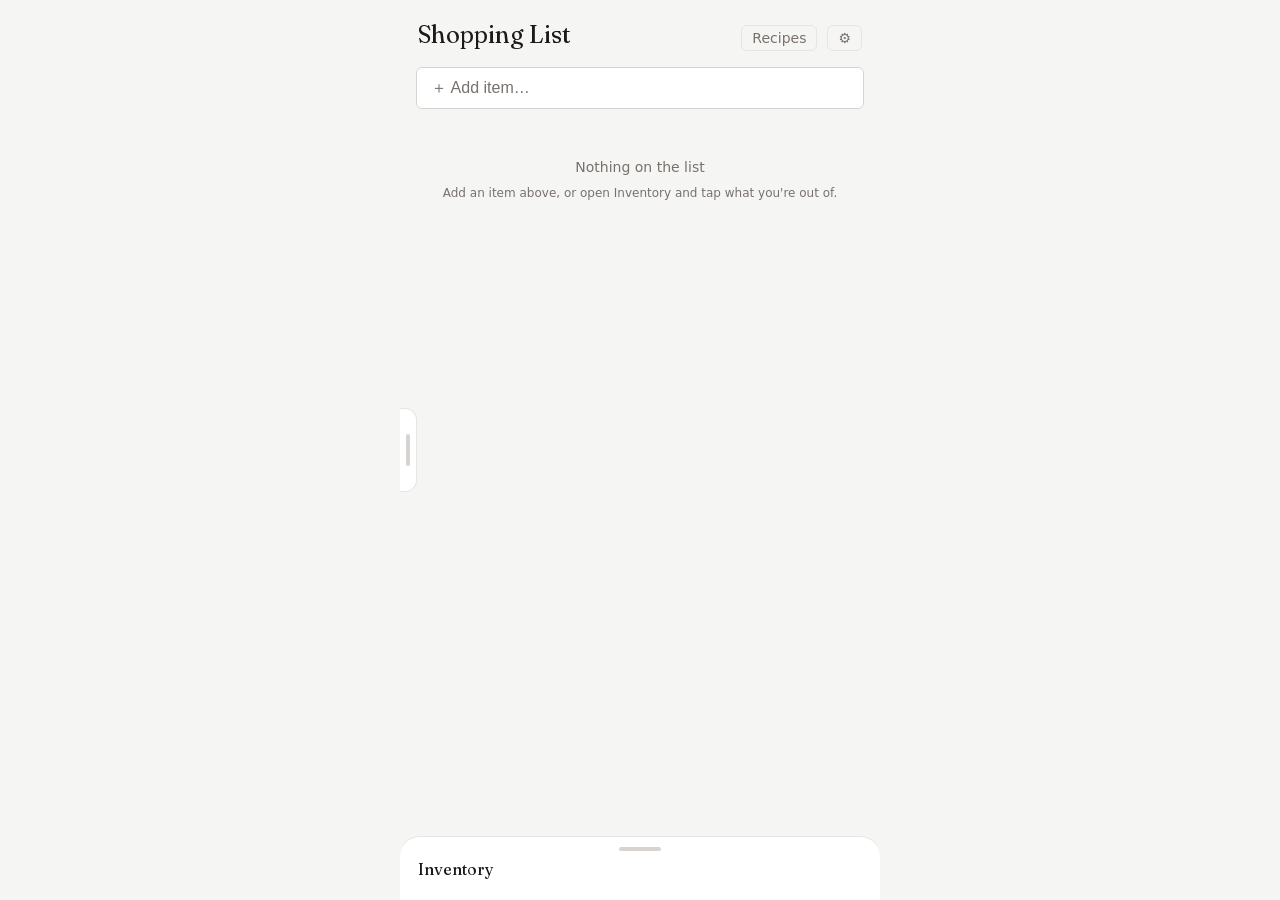
==== commit 4a627527: "Hand the Recipes link to Android, not to a Custom Tab target="_blank" was never going to fix this, a" ====
--- a/index.html
+++ b/index.html
@@ -23,9 +23,9 @@
 <header class="appbar">
   <h1>Shopping List</h1>
   <span class="sub" id="list-sub"></span>
-  <!-- target=_blank so Android hands this to the installed Recipe Holder app.
-       A same-context navigation out of this PWA's scope is rendered by Chrome
-       in an in-app Custom Tab, with a browser bar pinned over the top. -->
+  <!-- Stays a plain https URL here so desktop, iOS and a JS failure all work.
+       On Android app.js rewrites this to an intent:// URL, because target=_blank
+       alone still lands in an in-app Custom Tab — see the note there. -->
   <a id="recipes-link" href="https://recipe-holder-eight.vercel.app/recipes" target="_blank" rel="noopener">Recipes</a>
   <button id="settings-btn" aria-label="Settings">⚙</button>
 </header>
@@ -187,7 +187,7 @@
       </span>
       <span class="setting-chevron" aria-hidden="true">›</span>
     </button>
-    <p class="dialog-note" style="text-align:center; margin-top:12px; opacity:.5;">v50</p>
+    <p class="dialog-note" style="text-align:center; margin-top:12px; opacity:.5;">v51</p>
   </menu>
 </dialog>
 
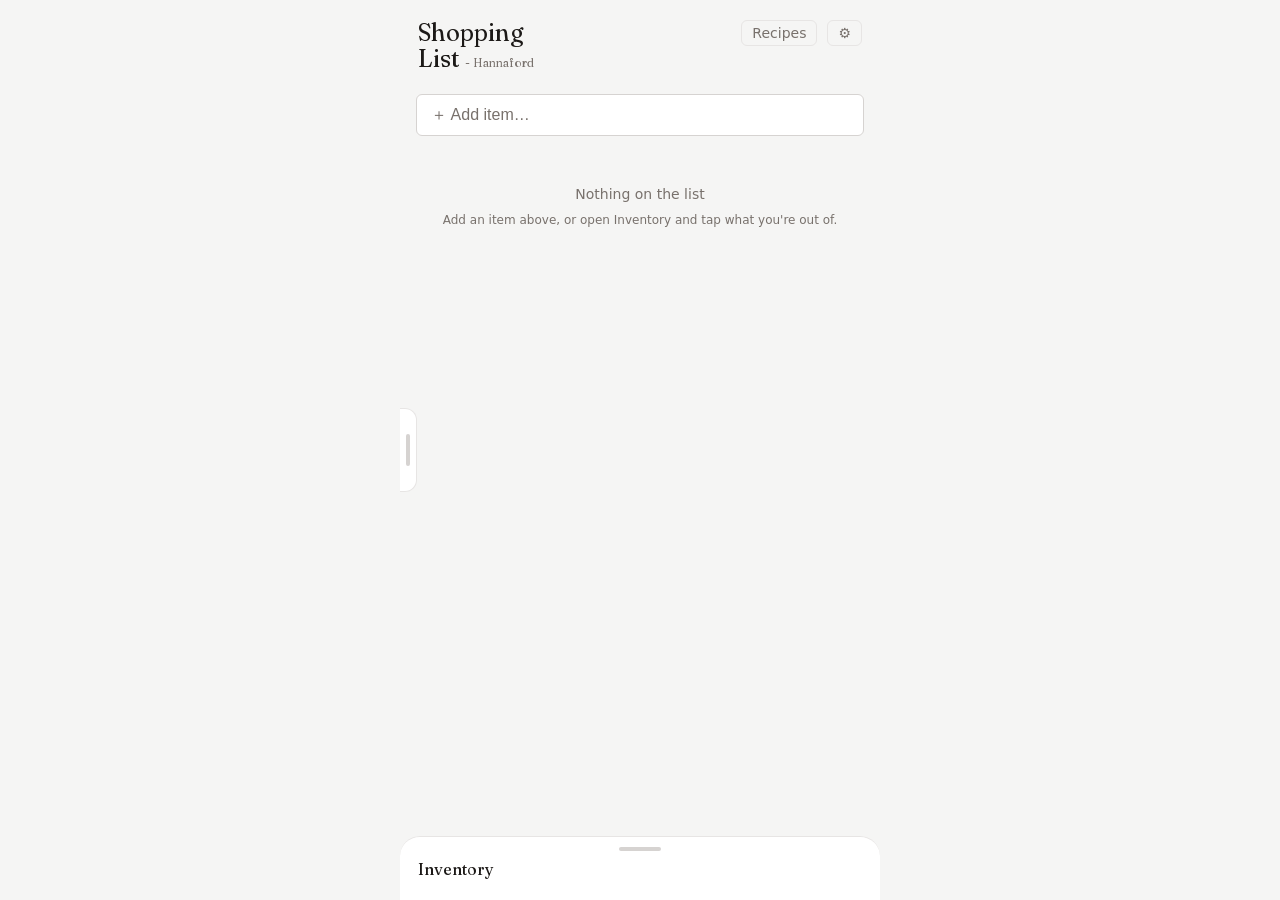
==== commit d96c3085: "Name the list in the header and show only that list" ====
--- a/index.html
+++ b/index.html
@@ -21,8 +21,14 @@
 <div id="banner" hidden><span id="banner-text"></span><button id="banner-dismiss" aria-label="Dismiss">✕</button></div>
 
 <header class="appbar">
-  <h1>Shopping List</h1>
+  <!-- The title stacks deliberately: "- Hannaford" then sits both beside
+       "List" and beneath "Shopping", which is what the owner asked for, and
+       stacking is what makes a long name like "BJ's Wholesale Club" fit
+       without colliding with the Recipes button. On one line the row
+       measures ~476px against 390px of phone. -->
+  <h1 id="list-title">Shopping<span class="title-l2">List <em id="list-store"></em></span></h1>
   <span class="sub" id="list-sub"></span>
+  <span id="list-dots" aria-hidden="true"></span>
   <!-- Stays a plain https URL here so desktop, iOS and a JS failure all work.
        On Android app.js rewrites this to an intent:// URL, because target=_blank
        alone still lands in an in-app Custom Tab — see the note there. -->
--- a/assets/style.css
+++ b/assets/style.css
@@ -81,13 +81,24 @@
 h1, h3 { font-family: var(--serif); font-weight: 400; }
 button { font-family: var(--sans); cursor: pointer; }
 
-.appbar { padding: 20px 18px 8px; display: flex; align-items: baseline; gap: 10px; }
-.appbar h1 { font-size: 24px; }
-.appbar .sub { font-size: 12px; color: var(--muted); }
-/* Sits before the gear and takes the auto margin, so the gear stays hard
-   right and the pair reads as one group. */
-#recipes-link { margin-left: auto; border: 1px solid var(--hairline); color: var(--muted); border-radius: 6px; padding: 4px 10px; font-size: 14px; text-decoration: none; }
-#settings-btn { background: none; border: 1px solid var(--hairline); color: var(--muted); border-radius: 6px; padding: 4px 10px; font-size: 14px; }
+/* The header block is the swipe surface for changing lists, so it is a
+   grid rather than a baseline row: the title stacks, the count sits under
+   it, and the two buttons pin to the right across both rows. */
+.appbar { padding: 20px 18px 8px; display: grid; gap: 0 10px;
+          grid-template-columns: 1fr auto auto; align-items: start;
+          position: relative; touch-action: pan-y; user-select: none;
+          transition: background 140ms ease; }
+.appbar.armed { background: var(--fill); }
+.appbar h1 { font-size: 24px; line-height: 1.08; grid-column: 1; }
+.appbar .title-l2 { display: block; }
+.appbar h1 em { font-style: normal; font-size: 12px; color: var(--muted); font-weight: 400; }
+.appbar .sub { font-size: 12px; color: var(--muted); grid-column: 1; margin-top: 6px; }
+#list-dots { grid-column: 1 / -1; position: absolute; right: 18px; top: 22px;
+             display: flex; gap: 5px; }
+#list-dots i { width: 5px; height: 5px; border-radius: 50%; background: var(--hairline); }
+#list-dots i.on { background: var(--muted); }
+#recipes-link { grid-column: 2; grid-row: 1; border: 1px solid var(--hairline); color: var(--muted); border-radius: 6px; padding: 4px 10px; font-size: 14px; text-decoration: none; }
+#settings-btn { grid-column: 3; grid-row: 1; background: none; border: 1px solid var(--hairline); color: var(--muted); border-radius: 6px; padding: 4px 10px; font-size: 14px; }
 
 #add-form { padding: 8px 16px 4px; }
 #add-input {
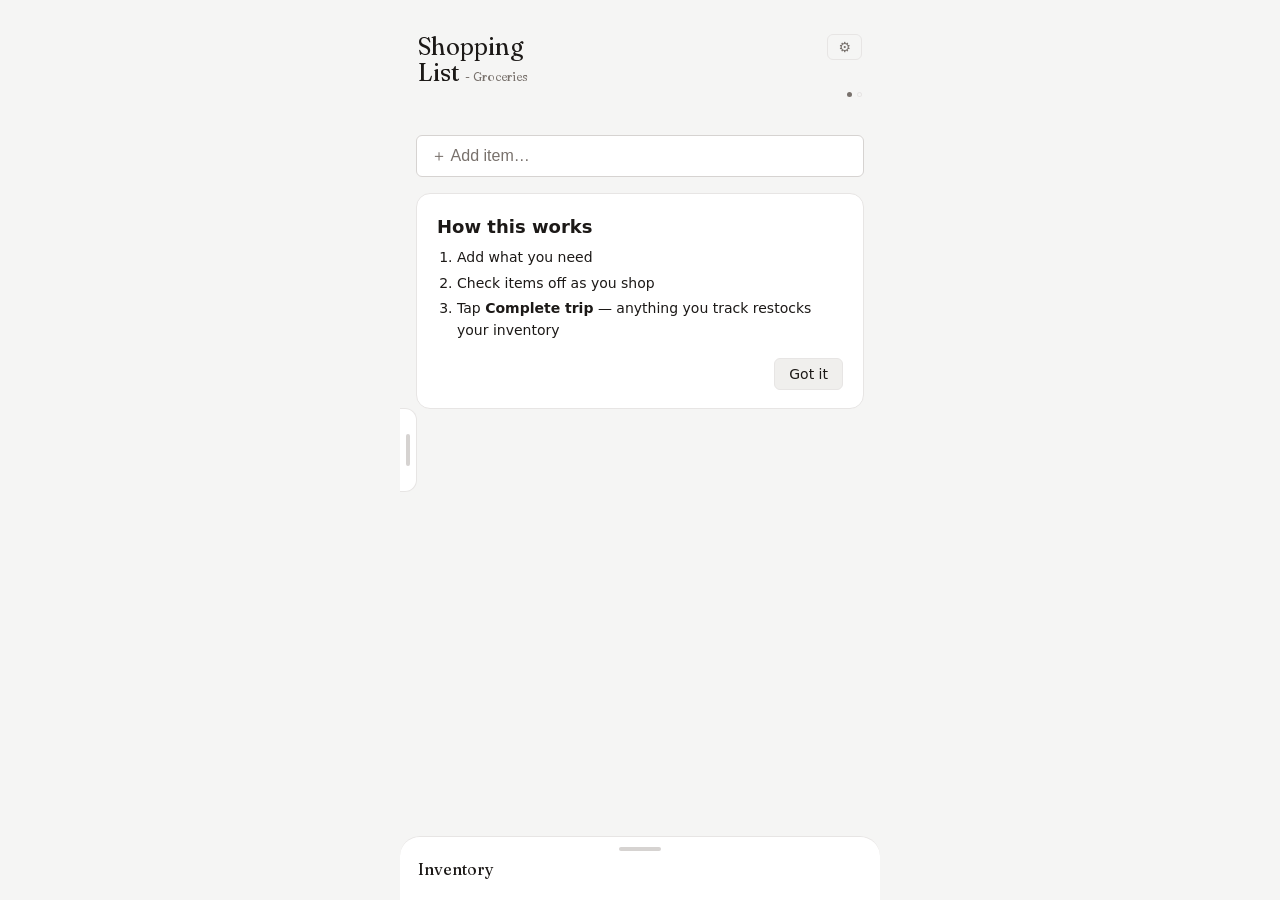
==== commit 5806fc66: "Stop a fresh install from pretending to be the owner's device A stranger opening this app was shown " ====
--- a/index.html
+++ b/index.html
@@ -101,6 +101,13 @@
       </button>
       <div id="category-list" class="picker-list" hidden></div>
     </div>
+    <div class="field">List
+      <button type="button" id="list-btn" class="picker-btn"
+              aria-expanded="false" aria-controls="list-picker">
+        <span id="list-current"></span>
+      </button>
+      <div id="list-picker" class="picker-list" hidden></div>
+    </div>
     <label>Unit (label only) <input name="unit" placeholder="e.g. cartons"></label>
     <label class="check-label"><input type="checkbox" name="tracked"> Track in inventory</label>
     <label>Stock <input type="number" name="stock" min="0" value="0"></label>
@@ -163,6 +170,7 @@
     <div class="settings-field">
       <label for="display-name-input">Your name</label>
       <input type="text" id="display-name-input" placeholder="e.g. Alex" autocomplete="off">
+      <span class="setting-desc">Shown to the rest of your household as &ldquo;by Alex&rdquo; beside items you add.</span>
     </div>
     <h4 class="settings-head">Appearance</h4>
     <!-- The input stays the control (label, keyboard, checked state); .switch is
@@ -175,6 +183,17 @@
       <input type="checkbox" id="theme-toggle" class="switch-input">
       <span class="switch" aria-hidden="true"></span>
     </label>
+    <label class="setting-card">
+      <span class="setting-text">
+        <span class="setting-title">Recipes link</span>
+        <span class="setting-desc">Puts a Recipes button in the header, opening Recipe Holder.</span>
+      </span>
+      <input type="checkbox" id="recipes-toggle" class="switch-input">
+      <span class="switch" aria-hidden="true"></span>
+    </label>
+    <h4 class="settings-head">Lists</h4>
+    <div id="lists-manage"></div>
+    <p class="dialog-note">Deleting a list takes its items off the list. Stock and inventory are not affected.</p>
     <section id="sync-panel" hidden>
       <h4 class="sync-head">Sync</h4>
       <div id="sync-body"></div>
@@ -193,7 +212,7 @@
       </span>
       <span class="setting-chevron" aria-hidden="true">›</span>
     </button>
-    <p class="dialog-note" style="text-align:center; margin-top:12px; opacity:.5;">v51</p>
+    <p class="dialog-note" style="text-align:center; margin-top:12px; opacity:.5;" id="app-version">v—</p>
   </menu>
 </dialog>
 
@@ -205,6 +224,7 @@
   <div id="notes-body" class="notes-body"></div>
 </dialog>
 
+<script src="assets/version.js"></script>
 <script src="assets/store.js"></script>
 <script src="assets/patch-notes.js"></script>
 <script src="assets/sync-config.js"></script>
--- a/assets/style.css
+++ b/assets/style.css
@@ -84,17 +84,23 @@
 /* The header block is the swipe surface for changing lists, so it is a
    grid rather than a baseline row: the title stacks, the count sits under
    it, and the two buttons pin to the right across both rows. */
-.appbar { padding: 20px 18px 8px; display: grid; gap: 0 10px;
+.appbar { padding: 34px 18px 30px; display: grid; gap: 0 10px;
           grid-template-columns: 1fr auto auto; align-items: start;
           position: relative; touch-action: pan-y; user-select: none;
           transition: background 140ms ease; }
 .appbar.armed { background: var(--fill); }
 .appbar h1 { font-size: 24px; line-height: 1.08; grid-column: 1; }
 .appbar .title-l2 { display: block; }
-.appbar h1 em { font-style: normal; font-size: 12px; color: var(--muted); font-weight: 400; }
+.appbar h1 em { font-style: normal; font-size: 12px; color: var(--muted); font-weight: 400; cursor: pointer; padding: 2px 4px; margin: -2px -4px; border-radius: 4px; position: relative; }
+.appbar h1 em:active { background: var(--fill); }
+/* Rename is a 12px word, which is a ~16px tap target — half the 44px minimum,
+   and it sits on the same block as the list-changing swipe, so a near miss
+   does something else entirely. Grow the target without moving the text: a
+   positioned pseudo-element takes the extra hits and costs no layout. */
+.appbar h1 em::after { content: ''; position: absolute; inset: -18px -14px; }
 .appbar .sub { font-size: 12px; color: var(--muted); grid-column: 1; margin-top: 6px; }
-#list-dots { grid-column: 1 / -1; position: absolute; right: 18px; top: 22px;
-             display: flex; gap: 5px; }
+#list-dots { grid-column: 2 / -1; justify-self: end; align-self: center;
+             display: flex; gap: 5px; margin-top: 6px; }
 #list-dots i { width: 5px; height: 5px; border-radius: 50%; background: var(--hairline); }
 #list-dots i.on { background: var(--muted); }
 #recipes-link { grid-column: 2; grid-row: 1; border: 1px solid var(--hairline); color: var(--muted); border-radius: 6px; padding: 4px 10px; font-size: 14px; text-decoration: none; }
@@ -193,6 +199,14 @@
 #sync-email-more summary { font-size: 13px; color: var(--muted); cursor: pointer; padding: 4px 0; }
 #sync-email-more[open] summary { margin-bottom: 6px; }
 #sync-code { font-family: var(--sans); letter-spacing: .14em; text-transform: uppercase; }
+/* Sync panel buttons are not inside a `dialog menu`, so the flex:1 in that
+   rule never reaches them and each one shrank to its own text — which is why
+   "Join with code" rendered narrow and left-aligned in a full-width panel.
+   Claim the width here. .btn-clay also needs re-rounding: its square top
+   corners are shaped for a dialog footer, and mid-panel they read as a button
+   that came unstuck from something. Same fix, same reason, as #new-list-create. */
+#sync-body button { width: 100%; }
+#sync-body .btn-clay { border-radius: 6px !important; }
 #sync-panel button[disabled] { opacity: .6; }
 /* .dialog-note carries a -6px top margin to tuck under a heading. This one sits
    under a row of buttons instead, where that pull collides with them — it is a
@@ -374,6 +388,26 @@
 .empty { text-align: center; color: var(--muted); font-size: 14px; line-height: 1.5; padding: 40px 20px; }
 .empty .empty-hint { display: block; font-size: 12px; margin-top: 6px; }
 
+/* ── First-run card ───────────────────────────────────────────────────────
+   Shaped like .new-list-card on purpose: both are a card sitting in the list
+   lane saying "there is nothing here, here is what to do about it", and two
+   different shapes for that would read as two different apps. */
+.first-run {
+  background: var(--surface); border: 1px solid var(--hairline);
+  border-radius: 14px; padding: 22px 20px 18px; margin: 8px 0;
+}
+.first-run h2 { font-size: 18px; margin: 0 0 10px; }
+.first-run ol { margin: 0; padding-left: 20px; color: var(--ink); font-size: 14px; line-height: 1.55; }
+.first-run li { margin-bottom: 4px; }
+.first-run li strong { font-weight: 600; }
+/* Right-aligned and quiet: this dismisses an explanation, it does not do
+   anything to the list, so it must not compete with Complete trip. */
+#first-run-dismiss {
+  display: block; margin: 16px 0 0 auto; padding: 7px 14px;
+  border: 1px solid var(--hairline); background: var(--fill); color: var(--ink);
+  border-radius: 6px; font-size: 14px;
+}
+
 #banner {
   position: sticky; top: 0; z-index: 20;
   background: var(--surface-2); border-bottom: 1px solid var(--hairline); color: var(--ink);
@@ -605,3 +639,50 @@
 .btn-clay { background: var(--clay); border: none !important; color: var(--canvas) !important; font-weight: 600; border-radius: 0 0 6px 6px !important; }
 .btn-danger { color: var(--out) !important; border-color: var(--out) !important; }
 .check-label { display: flex; align-items: center; gap: 8px; font-size: 13px; color: var(--ink); }
+
+/* The list-switch animation is driven by inline styles from app.js, so the
+   opt-out is a flag the script reads rather than a transition override. */
+@media (prefers-reduced-motion: reduce) {
+  #list.switching { transition: opacity 90ms linear; }
+}
+
+.list-row { display: flex; align-items: center; gap: 8px; padding: 8px 10px;
+            background: var(--fill); border-radius: 8px; margin-bottom: 6px; }
+.list-row .list-name { font-weight: 600; }
+.list-row .list-count { color: var(--muted); font-size: 12px; margin-left: auto; }
+.list-row button { border: 1px solid var(--hairline); background: var(--surface);
+                   color: var(--ink); border-radius: 6px; padding: 2px 8px; font-size: 13px; }
+.list-row button[disabled] { opacity: .35; }
+
+
+/* ── The "new list" card ──────────────────────────────────────────────────
+   The lane past the last list. It is rendered into #list rather than shown
+   as a dialog so the inhale animation carries it in like any other list —
+   a modal would break the illusion that you swiped somewhere. */
+.new-list-card {
+  background: var(--surface); border: 1px solid var(--hairline);
+  border-radius: 14px; padding: 28px 20px 20px; margin: 8px 0;
+  text-align: center;
+}
+.new-list-plus { font-size: 34px; color: var(--muted); line-height: 1; }
+.new-list-card h2 { font-size: 20px; margin: 10px 0 4px; }
+.new-list-card p { font-size: 13px; color: var(--muted); margin: 0 0 16px; }
+.new-list-card input {
+  width: 100%; background: var(--fill); border: 1px solid var(--field-line);
+  border-radius: 6px; padding: 11px 14px; color: var(--ink);
+  font-size: 16px; /* iOS zooms below 16px */ text-align: center;
+}
+.new-list-card input::placeholder { color: var(--muted); }
+.new-list-actions { display: flex; gap: 8px; margin-top: 14px; }
+.new-list-actions button { flex: 1; border-radius: 6px; padding: 10px; font-size: 15px; }
+#new-list-cancel { border: 1px solid var(--hairline); background: var(--fill); color: var(--ink); }
+/* .btn-clay is shaped for a dialog footer (square top corners, !important
+   radius). On a card it needs its own rounding, and the generic rule above
+   would otherwise out-specify its background and make Create look disabled. */
+#new-list-create { background: var(--clay); color: var(--canvas);
+                   border: none; font-weight: 600; border-radius: 6px !important; }
+
+/* The create lane's dot is hollow, so the row of dots reads as
+   "three lists and somewhere to make a fourth". */
+#list-dots i.add { background: none; box-shadow: inset 0 0 0 1px var(--hairline); }
+#list-dots i.add.on { background: none; box-shadow: inset 0 0 0 1.5px var(--muted); }
